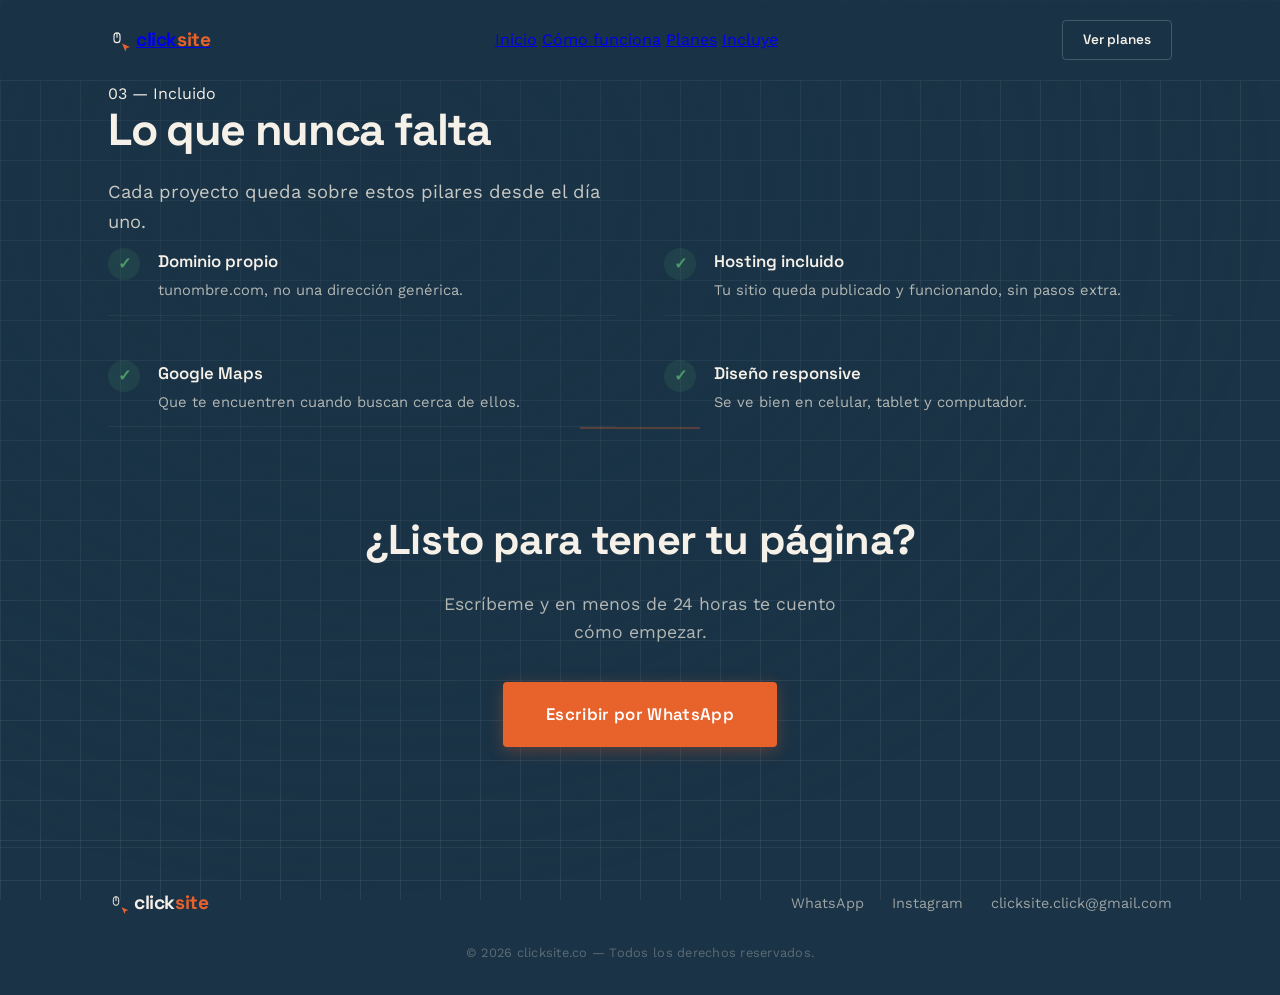
==== incluye.html @ 581533fd "Add files via upload" ====
<!DOCTYPE html>
<html lang="es">
<head>
  <meta charset="UTF-8" />
  <meta name="viewport" content="width=device-width, initial-scale=1.0" />
  <title>Qué incluye — ClickSite</title>
  <link rel="preconnect" href="https://fonts.googleapis.com" />
  <link rel="preconnect" href="https://fonts.gstatic.com" crossorigin />
  <link href="https://fonts.googleapis.com/css2?family=Space+Grotesk:wght@300;400;500;600&family=Work+Sans:wght@300;400;500&family=IBM+Plex+Mono:wght@400;500&display=swap" rel="stylesheet" />
  <link rel="stylesheet" href="style.css" />
</head>
<body>

  <div class="blueprint-bg"></div>

  <header class="site-header">
    <div class="wrap header-inner">
      <a href="index.html" class="brand">
        <span class="brand-mark" aria-hidden="true">
          <svg viewBox="0 0 24 24" width="18" height="18" fill="none" stroke="currentColor" stroke-width="1.5">
            <rect x="8" y="2.5" width="8" height="13" rx="4" />
            <line x1="12" y1="2.5" x2="12" y2="9" />
          </svg>
          <svg class="cursor-icon" viewBox="0 0 24 24" width="12" height="12" fill="currentColor">
            <path d="M4 3l7 16 2.2-6.8L20 10.2z" />
          </svg>
        </span>
        <span class="brand-name">click<span class="brand-dot">site</span></span>
      </a>
      <nav class="main-nav" aria-label="Secciones">
        <a href="index.html">Inicio</a>
        <a href="proceso.html">Cómo funciona</a>
        <a href="planes.html">Planes</a>
        <a href="incluye.html">Incluye</a>
      </nav>
      <a href="planes.html" class="btn btn-ghost">Ver planes</a>
    </div>
  </header>

  <main>

    <div class="page-hero wrap reveal" style="--d:0">
      <p class="eyebrow">03 — Incluido</p>
      <h1 class="hero-title" style="font-size:clamp(2rem,4.4vw,2.8rem)">Lo que nunca falta</h1>
      <p class="hero-sub" style="margin-bottom:0">Cada proyecto queda sobre estos pilares desde el día uno.</p>
    </div>

    <section class="includes wrap" style="border-top:none">
      <div class="includes-grid">
        <div class="include-item reveal-scroll" style="--rd:0s">
          <span class="include-mark">✓</span>
          <div>
            <h4>Dominio propio</h4>
            <p>tunombre.com, no una dirección genérica.</p>
          </div>
        </div>
        <div class="include-item reveal-scroll" style="--rd:0.08s">
          <span class="include-mark">✓</span>
          <div>
            <h4>Hosting incluido</h4>
            <p>Tu sitio queda publicado y funcionando, sin pasos extra.</p>
          </div>
        </div>
        <div class="include-item reveal-scroll" style="--rd:0.16s">
          <span class="include-mark">✓</span>
          <div>
            <h4>Google Maps</h4>
            <p>Que te encuentren cuando buscan cerca de ellos.</p>
          </div>
        </div>
        <div class="include-item reveal-scroll" style="--rd:0.24s">
          <span class="include-mark">✓</span>
          <div>
            <h4>Diseño responsive</h4>
            <p>Se ve bien en celular, tablet y computador.</p>
          </div>
        </div>
      </div>
    </section>

    <section class="final-cta wrap reveal-scroll">
      <span class="final-rule" aria-hidden="true"></span>
      <h2>¿Listo para tener tu página?</h2>
      <p>Escríbeme y en menos de 24 horas te cuento cómo empezar.</p>
      <a href="https://wa.me/3249858782?text=Hola%2C%20buenas%20tardes%2C%20quiero%20crear%20mi%20p%C3%A1gina%20web%2C%20%C2%BFpodr%C3%ADas%20asesorarme%20o%20ayudarme%20a%20crearla%3F" class="btn btn-primary btn-large">Escribir por WhatsApp</a>
    </section>

  </main>

  <footer class="site-footer">
    <div class="wrap footer-inner">
      <span class="brand">
        <span class="brand-mark" aria-hidden="true">
          <svg viewBox="0 0 24 24" width="16" height="16" fill="none" stroke="currentColor" stroke-width="1.5">
            <rect x="8" y="2.5" width="8" height="13" rx="4" />
            <line x1="12" y1="2.5" x2="12" y2="9" />
          </svg>
          <svg class="cursor-icon" viewBox="0 0 24 24" width="10" height="10" fill="currentColor">
            <path d="M4 3l7 16 2.2-6.8L20 10.2z" />
          </svg>
        </span>
        <span class="brand-name">click<span class="brand-dot">site</span></span>
      </span>
      <div class="footer-links">
        <a href="https://wa.me/3249858782?text=Hola%2C%20buenas%20tardes%2C%20quiero%20crear%20mi%20p%C3%A1gina%20web%2C%20%C2%BFpodr%C3%ADas%20asesorarme%20o%20ayudarme%20a%20crearla%3F">WhatsApp</a>
        <a href="https://www.instagram.com/clicksite.click/">Instagram</a>
        <a href="https://mail.google.com/mail/?view=cm&fs=1&to=clicksite.click@gmail.com">clicksite.click@gmail.com</a>
      </div>
    </div>
    <p class="footer-legal">© 2026 clicksite.co — Todos los derechos reservados.</p>
  </footer>

  <script src="script.js"></script>
</body>
</html>
---- style.css ----
/* ============================================
   Tokens (mejorados con más sofisticación)
============================================ */
:root {
  --blue-deep: #0f1f2e;
  --blue-mid: #1a3346;
  --blue-soft: #2a4a62;
  --line-blue: rgba(234, 242, 250, 0.08);
  --paper: #f5f0e8;
  --paper-dim: #e8dfd0;
  --ink: #141824;
  --ink-soft: #4b5468;
  --rust: #e8622c;
  --rust-dark: #c94e1d;
  --rust-glow: rgba(232, 98, 44, 0.25);
  --green: #4c9a6a;
  --green-soft: rgba(76, 154, 106, 0.15);

  --font-display: "Space Grotesk", sans-serif;
  --font-body: "Work Sans", sans-serif;

  --radius: 4px;
  --shadow-card: 0 20px 60px rgba(0, 0, 0, 0.3);
  --shadow-btn: 0 4px 16px rgba(232, 98, 44, 0.3);
  --transition: 0.25s cubic-bezier(0.22, 1, 0.36, 1);
}

* {
  margin: 0;
  padding: 0;
  box-sizing: border-box;
}

html {
  scroll-behavior: smooth;
}

body {
  background: var(--blue-mid);
  color: var(--paper);
  font-family: var(--font-body);
  line-height: 1.6;
  -webkit-font-smoothing: antialiased;
  -moz-osx-font-smoothing: grayscale;
}

.wrap {
  max-width: 1120px;
  margin: 0 auto;
  padding: 0 28px;
  position: relative;
}

/* ============================================
   Blueprint background con más sutileza
============================================ */
.blueprint-bg {
  position: fixed;
  inset: 0;
  z-index: -1;
  background: var(--blue-mid);
  background-image:
    linear-gradient(var(--line-blue) 1px, transparent 1px),
    linear-gradient(90deg, var(--line-blue) 1px, transparent 1px);
  background-size: 40px 40px;
}

.blueprint-bg::after {
  content: '';
  position: fixed;
  inset: 0;
  background: radial-gradient(ellipse at 30% 20%, rgba(26, 51, 70, 0.6), transparent 70%);
  pointer-events: none;
}

/* ============================================
   Botones mejorados
============================================ */
.btn {
  display: inline-flex;
  align-items: center;
  justify-content: center;
  gap: 8px;
  font-family: var(--font-display);
  font-weight: 600;
  font-size: 0.95rem;
  padding: 14px 30px;
  border-radius: var(--radius);
  text-decoration: none;
  border: 1.5px solid transparent;
  transition: var(--transition);
  cursor: pointer;
  position: relative;
  overflow: hidden;
}

.btn:hover {
  transform: translateY(-2px);
}

.btn:active {
  transform: translateY(0);
}

.btn-primary {
  background: var(--rust);
  color: #fff;
  box-shadow: var(--shadow-btn);
}

.btn-primary:hover {
  background: var(--rust-dark);
  box-shadow: 0 6px 24px rgba(232, 98, 44, 0.4);
}

.btn-outline {
  background: transparent;
  color: var(--paper);
  border-color: rgba(244, 239, 227, 0.35);
}

.btn-outline:hover {
  border-color: var(--paper);
  background: rgba(244, 239, 227, 0.06);
}

.btn-ghost {
  background: transparent;
  color: var(--paper);
  padding: 8px 20px;
  border-color: rgba(244, 239, 227, 0.2);
  font-size: 0.85rem;
}

.btn-ghost:hover {
  border-color: rgba(244, 239, 227, 0.5);
}

.btn-large {
  padding: 18px 42px;
  font-size: 1.05rem;
  letter-spacing: 0.02em;
}

/* ============================================
   Header más refinado
============================================ */
.site-header {
  padding: 20px 0;
  border-bottom: 1px solid rgba(244, 239, 227, 0.06);
  backdrop-filter: blur(4px);
  position: sticky;
  top: 0;
  z-index: 100;
  background: rgba(26, 51, 70, 0.7);
}

.header-inner {
  display: flex;
  align-items: center;
  justify-content: space-between;
}

.brand {
  display: flex;
  align-items: center;
  gap: 10px;
  font-family: var(--font-display);
  font-weight: 700;
  font-size: 1.2rem;
  letter-spacing: -0.02em;
}

.brand-mark {
  position: relative;
  display: inline-flex;
  color: var(--paper);
  flex-shrink: 0;
}

.brand-mark .cursor-icon {
  position: absolute;
  right: -6px;
  bottom: -5px;
  color: var(--rust);
}

.brand-dot {
  color: var(--rust);
}

/* ============================================
   Hero mejorado
============================================ */
.hero {
  padding: 80px 28px 100px;
  position: relative;
}

.hero::after {
  content: '';
  position: absolute;
  right: -10%;
  top: 20%;
  width: 400px;
  height: 400px;
  background: radial-gradient(circle, rgba(232, 98, 44, 0.06), transparent 70%);
  pointer-events: none;
  border-radius: 50%;
}

.hero-tag {
  display: inline-block;
  font-family: var(--font-display);
  font-size: 0.8rem;
  font-weight: 600;
  color: var(--rust);
  letter-spacing: 0.06em;
  text-transform: uppercase;
  margin-bottom: 20px;
  padding: 6px 16px;
  border: 1px solid rgba(232, 98, 44, 0.25);
  border-radius: 100px;
  background: rgba(232, 98, 44, 0.06);
}

.hero-title {
  font-family: var(--font-display);
  font-weight: 700;
  font-size: clamp(2.4rem, 6vw, 4rem);
  line-height: 1.05;
  margin: 0 0 24px;
  max-width: 14ch;
  letter-spacing: -0.03em;
}

.hero-title .highlight {
  background: linear-gradient(135deg, var(--rust), #f09a6e);
  -webkit-background-clip: text;
  -webkit-text-fill-color: transparent;
  background-clip: text;
}

.hero-sub {
  font-size: 1.15rem;
  color: rgba(244, 239, 227, 0.8);
  max-width: 48ch;
  margin: 0 0 40px;
  font-weight: 400;
}

.hero-actions {
  display: flex;
  gap: 16px;
  flex-wrap: wrap;
  margin-bottom: 64px;
}

/* Línea de entrega más elegante */
.dimension-line {
  display: flex;
  align-items: center;
  gap: 14px;
  max-width: 400px;
  padding-top: 12px;
  border-top: 1px solid rgba(244, 239, 227, 0.08);
}

.dim-start,
.dim-end {
  width: 2px;
  height: 18px;
  background: rgba(244, 239, 227, 0.3);
  flex-shrink: 0;
}

.dim-track {
  flex: 1;
  height: 2px;
  background: rgba(244, 239, 227, 0.15);
  position: relative;
  border-radius: 2px;
}

.dim-fill {
  position: absolute;
  left: 0;
  top: -3px;
  width: 100%;
  height: 8px;
  background-image: repeating-linear-gradient(90deg,
      rgba(232, 98, 44, 0.4),
      rgba(232, 98, 44, 0.4) 4px,
      transparent 4px,
      transparent 10px);
  border-radius: 2px;
}

.dim-label {
  font-family: var(--font-display);
  font-size: 0.8rem;
  font-weight: 500;
  color: rgba(244, 239, 227, 0.7);
  white-space: nowrap;
  letter-spacing: 0.02em;
}

/* ============================================
   Secciones mejoradas
============================================ */
section {
  padding: 64px 0;
}

.section-header {
  margin-bottom: 48px;
}

.section-title {
  font-family: var(--font-display);
  font-weight: 700;
  font-size: clamp(1.8rem, 3.5vw, 2.5rem);
  letter-spacing: -0.02em;
  margin: 0 0 8px;
}

.section-sub {
  color: rgba(244, 239, 227, 0.7);
  font-size: 1.05rem;
  max-width: 52ch;
  margin: 0;
}

.section-sub strong {
  color: var(--paper);
  font-weight: 500;
}

/* ============================================
   Proceso mejorado
============================================ */
.process-grid {
  display: grid;
  grid-template-columns: repeat(3, 1fr);
  gap: 32px;
}

.process-step {
  border-top: 2px solid rgba(232, 98, 44, 0.25);
  padding-top: 24px;
  transition: var(--transition);
}

.process-step:hover {
  border-top-color: var(--rust);
}

.step-num {
  font-family: var(--font-display);
  font-weight: 700;
  font-size: 1.4rem;
  color: var(--rust);
  display: block;
  margin-bottom: 12px;
}

.process-step h3 {
  font-family: var(--font-display);
  font-size: 1.2rem;
  font-weight: 600;
  margin: 0 0 8px;
}

.process-step p {
  color: rgba(244, 239, 227, 0.7);
  font-size: 0.95rem;
  margin: 0;
}

/* ============================================
   Planes mejorados — más premium
============================================ */
.plans-grid {
  display: grid;
  grid-template-columns: repeat(3, 1fr);
  gap: 28px;
  align-items: start;
}

.plan-card {
  position: relative;
  background: var(--paper);
  color: var(--ink);
  border-radius: var(--radius);
  padding: 36px 30px 30px;
  display: flex;
  flex-direction: column;
  transition: var(--transition);
  box-shadow: 0 4px 20px rgba(0, 0, 0, 0.1);
}

.plan-card:hover {
  transform: translateY(-6px);
  box-shadow: 0 24px 60px rgba(0, 0, 0, 0.2);
}

.plan-featured {
  background: var(--paper);
  transform: translateY(-8px);
  box-shadow: var(--shadow-card);
  border: 1px solid rgba(232, 98, 44, 0.15);
}

.plan-featured:hover {
  transform: translateY(-14px);
}

.plan-flag {
  position: absolute;
  top: -12px;
  left: 28px;
  background: var(--rust);
  color: #fff;
  font-family: var(--font-display);
  font-size: 0.7rem;
  font-weight: 700;
  padding: 5px 16px;
  border-radius: 100px;
  letter-spacing: 0.04em;
  text-transform: uppercase;
}

.plan-head h3 {
  font-family: var(--font-display);
  font-size: 1.35rem;
  font-weight: 700;
  margin: 0 0 4px;
}

.plan-for {
  font-size: 0.9rem;
  color: var(--ink-soft);
  margin: 0 0 20px;
  font-weight: 400;
}

.plan-price {
  font-family: var(--font-display);
  font-weight: 700;
  font-size: 2.2rem;
  margin-bottom: 24px;
  border-top: 1.5px solid rgba(20, 33, 61, 0.1);
  border-bottom: 1.5px solid rgba(20, 33, 61, 0.1);
  padding: 16px 0;
}

.plan-price .cur {
  font-size: 1.2rem;
  vertical-align: super;
  color: var(--ink-soft);
  font-weight: 500;
}

.plan-price .dash {
  font-size: 1.4rem;
  margin: 0 4px;
  color: var(--ink-soft);
}

.plan-list {
  list-style: none;
  margin: 0 0 32px;
  padding: 0;
  flex-grow: 1;
}

.plan-list li {
  font-size: 0.92rem;
  padding: 10px 0;
  border-bottom: 1px solid rgba(20, 33, 61, 0.06);
  color: var(--ink);
  display: flex;
  align-items: center;
  gap: 10px;
}

.plan-list li::before {
  content: '✓';
  color: var(--green);
  font-weight: 700;
  font-size: 0.85rem;
}

.plan-list li:first-child {
  padding-top: 0;
}

.plan-list li:last-child {
  border-bottom: none;
}

.plan-cta {
  width: 100%;
  justify-content: center;
}

.plan-card .btn-outline {
  color: var(--ink);
  border-color: rgba(20, 33, 61, 0.2);
}

.plan-card .btn-outline:hover {
  border-color: var(--ink);
  background: rgba(20, 33, 61, 0.04);
}

.plan-card .btn-primary {
  background: var(--rust);
  color: #fff;
}

.plan-card .btn-primary:hover {
  background: var(--rust-dark);
}

/* ============================================
   Incluye — con iconos más refinados
============================================ */
.includes-grid {
  display: grid;
  grid-template-columns: repeat(2, 1fr);
  gap: 32px 48px;
}

.include-item {
  display: flex;
  gap: 18px;
  align-items: flex-start;
  padding: 12px 0;
  border-bottom: 1px solid rgba(244, 239, 227, 0.06);
}

.include-item:last-child {
  border-bottom: none;
}

.include-mark {
  display: flex;
  align-items: center;
  justify-content: center;
  width: 32px;
  height: 32px;
  background: var(--green-soft);
  border-radius: 50%;
  flex-shrink: 0;
  font-family: var(--font-display);
  color: var(--green);
  font-size: 1rem;
  font-weight: 700;
}

.include-item h4 {
  font-family: var(--font-display);
  font-size: 1.05rem;
  font-weight: 600;
  margin: 0 0 4px;
}

.include-item p {
  color: rgba(244, 239, 227, 0.7);
  font-size: 0.92rem;
  margin: 0;
}

/* ============================================
   Final CTA mejorado
============================================ */
.final-cta {
  padding: 80px 28px 100px;
  text-align: center;
  position: relative;
}

.final-cta::before {
  content: '';
  position: absolute;
  left: 50%;
  top: 0;
  transform: translateX(-50%);
  width: 120px;
  height: 2px;
  background: var(--rust);
  opacity: 0.3;
}

.final-cta h2 {
  font-family: var(--font-display);
  font-weight: 700;
  font-size: clamp(1.8rem, 4vw, 2.6rem);
  margin: 0 0 16px;
  letter-spacing: -0.02em;
}

.final-cta p {
  color: rgba(244, 239, 227, 0.7);
  font-size: 1.1rem;
  margin: 0 0 36px;
  max-width: 40ch;
  margin-left: auto;
  margin-right: auto;
}

/* ============================================
   Footer refinado
============================================ */
.site-footer {
  padding: 40px 28px 32px;
  border-top: 1px solid rgba(244, 239, 227, 0.06);
}

.footer-inner {
  display: flex;
  align-items: center;
  justify-content: space-between;
  flex-wrap: wrap;
  gap: 20px;
}

.footer-links {
  display: flex;
  gap: 28px;
}

.footer-links a {
  color: rgba(244, 239, 227, 0.6);
  text-decoration: none;
  font-size: 0.9rem;
  transition: var(--transition);
}

.footer-links a:hover {
  color: var(--paper);
}

.footer-legal {
  margin: 24px 0 0;
  font-size: 0.8rem;
  color: rgba(244, 239, 227, 0.3);
  text-align: center;
  letter-spacing: 0.02em;
}

/* ============================================
   Responsive
============================================ */
@media (max-width: 900px) {
  .process-grid,
  .plans-grid {
    grid-template-columns: 1fr 1fr;
  }

  .plan-featured {
    transform: none;
  }

  .plan-featured:hover {
    transform: translateY(-6px);
  }
}

@media (max-width: 680px) {
  .process-grid,
  .plans-grid,
  .includes-grid {
    grid-template-columns: 1fr;
  }

  .hero {
    padding: 48px 20px 64px;
  }

  .hero-actions {
    flex-direction: column;
    align-items: stretch;
  }

  .hero-actions .btn {
    justify-content: center;
  }

  .footer-inner {
    flex-direction: column;
    align-items: flex-start;
  }

  .footer-links {
    flex-wrap: wrap;
    gap: 16px;
  }

  .brand {
    font-size: 1rem;
  }

  .plan-card {
    padding: 28px 20px 24px;
  }

  .dimension-line {
    max-width: 100%;
  }
}

@media (prefers-reduced-motion: reduce) {
  * {
    transition: none !important;
    scroll-behavior: auto !important;
  }
}
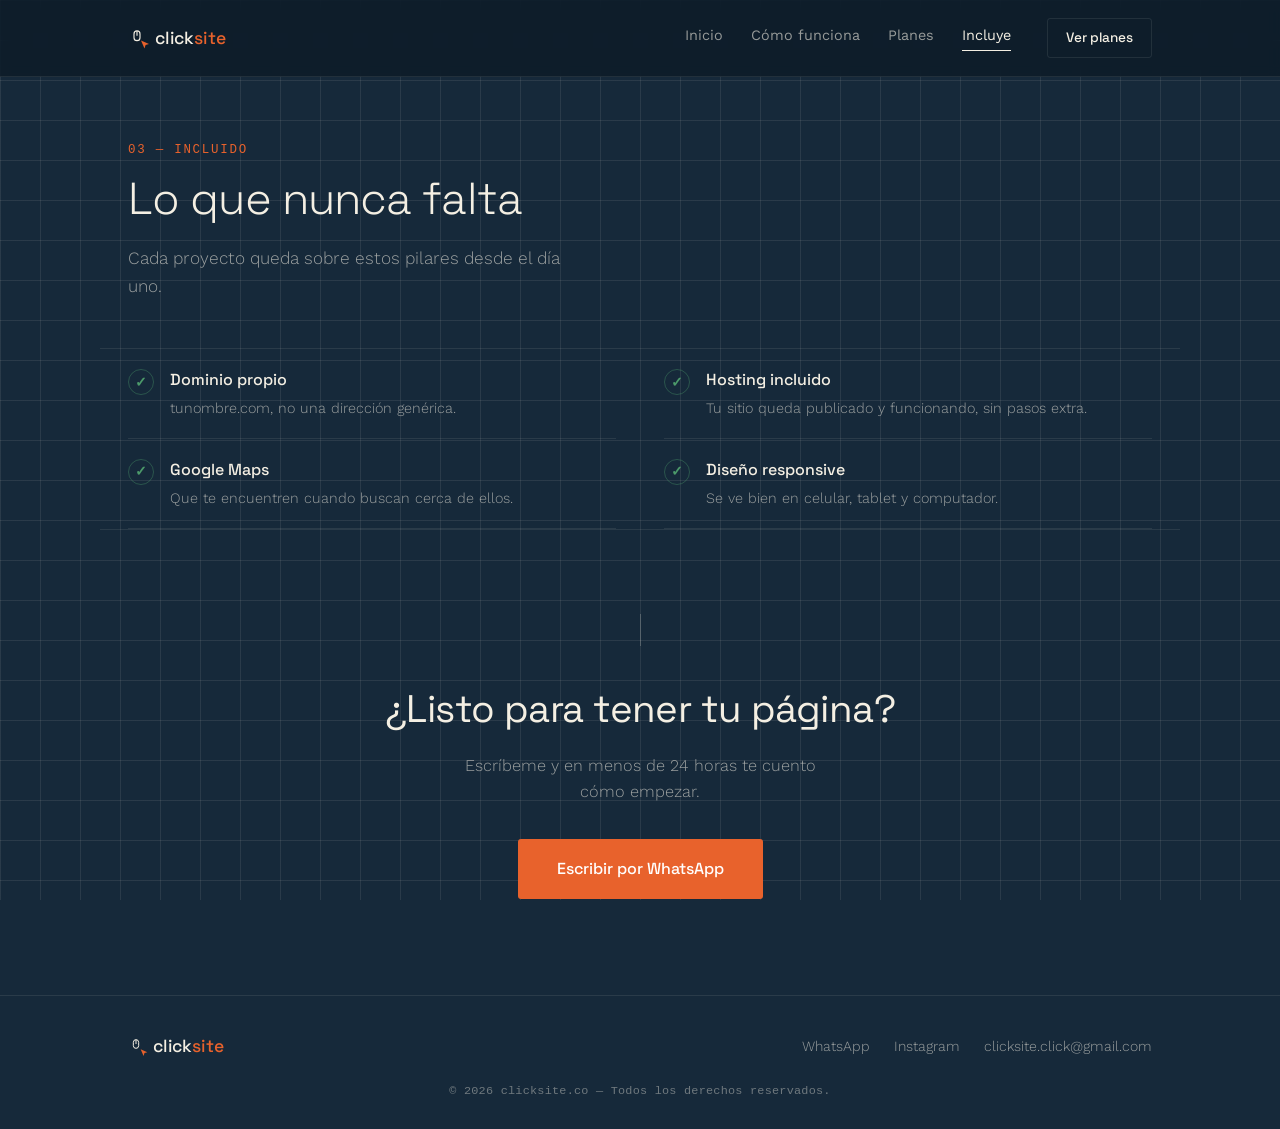
==== commit 2d178438: "Add favicon and apple touch icon links Added favicon and apple touch icon links to the header." ====
--- a/incluye.html
+++ b/incluye.html
@@ -7,6 +7,9 @@
   <link rel="preconnect" href="https://fonts.googleapis.com" />
   <link rel="preconnect" href="https://fonts.gstatic.com" crossorigin />
   <link href="https://fonts.googleapis.com/css2?family=Space+Grotesk:wght@300;400;500;600&family=Work+Sans:wght@300;400;500&family=IBM+Plex+Mono:wght@400;500&display=swap" rel="stylesheet" />
+  <link rel="icon" type="image/svg+xml" href="favicon.svg" />
+  <link rel="icon" type="image/x-icon" href="favicon.ico" />
+  <link rel="apple-touch-icon" href="apple-touch-icon.png" />
   <link rel="stylesheet" href="style.css" />
 </head>
 <body>
@@ -112,4 +115,4 @@
 
   <script src="script.js"></script>
 </body>
-</html>+</html>
--- a/style.css
+++ b/style.css
@@ -1,28 +1,26 @@
 /* ============================================
-   Tokens (mejorados con más sofisticación)
+   Tokens
 ============================================ */
 :root {
-  --blue-deep: #0f1f2e;
-  --blue-mid: #1a3346;
-  --blue-soft: #2a4a62;
-  --line-blue: rgba(234, 242, 250, 0.08);
-  --paper: #f5f0e8;
-  --paper-dim: #e8dfd0;
+  --blue-deep: #0d1b28;
+  --blue-mid: #16293a;
+  --line: rgba(244, 239, 227, 0.09);
+  --line-strong: rgba(244, 239, 227, 0.22);
+  --paper: #f4efe3;
   --ink: #141824;
-  --ink-soft: #4b5468;
+  --ink-soft: #55607a;
   --rust: #e8622c;
-  --rust-dark: #c94e1d;
-  --rust-glow: rgba(232, 98, 44, 0.25);
+  --mute: rgba(244, 239, 227, 0.6);
+  --mute-soft: rgba(244, 239, 227, 0.4);
   --green: #4c9a6a;
-  --green-soft: rgba(76, 154, 106, 0.15);
 
   --font-display: "Space Grotesk", sans-serif;
   --font-body: "Work Sans", sans-serif;
-
-  --radius: 4px;
-  --shadow-card: 0 20px 60px rgba(0, 0, 0, 0.3);
-  --shadow-btn: 0 4px 16px rgba(232, 98, 44, 0.3);
-  --transition: 0.25s cubic-bezier(0.22, 1, 0.36, 1);
+  --font-mono: "IBM Plex Mono", monospace;
+
+  --radius: 3px;
+  --transition: 0.2s ease;
+  --transition-slow: 0.6s cubic-bezier(0.22, 1, 0.36, 1);
 }
 
 * {
@@ -39,20 +37,35 @@
   background: var(--blue-mid);
   color: var(--paper);
   font-family: var(--font-body);
+  font-weight: 300;
   line-height: 1.6;
   -webkit-font-smoothing: antialiased;
   -moz-osx-font-smoothing: grayscale;
+  opacity: 0;
+}
+
+/* Transición de entrada de página */
+body.page-ready {
+  animation: page-in 0.5s ease forwards;
+}
+
+@keyframes page-in {
+  from { opacity: 0; }
+  to { opacity: 1; }
 }
 
 .wrap {
-  max-width: 1120px;
+  max-width: 1080px;
   margin: 0 auto;
   padding: 0 28px;
-  position: relative;
-}
-
-/* ============================================
-   Blueprint background con más sutileza
+}
+
+a {
+  color: inherit;
+}
+
+/* ============================================
+   Blueprint background
 ============================================ */
 .blueprint-bg {
   position: fixed;
@@ -60,115 +73,154 @@
   z-index: -1;
   background: var(--blue-mid);
   background-image:
-    linear-gradient(var(--line-blue) 1px, transparent 1px),
-    linear-gradient(90deg, var(--line-blue) 1px, transparent 1px);
+    linear-gradient(var(--line) 1px, transparent 1px),
+    linear-gradient(90deg, var(--line) 1px, transparent 1px);
   background-size: 40px 40px;
 }
 
-.blueprint-bg::after {
-  content: '';
-  position: fixed;
-  inset: 0;
-  background: radial-gradient(ellipse at 30% 20%, rgba(26, 51, 70, 0.6), transparent 70%);
-  pointer-events: none;
-}
-
-/* ============================================
-   Botones mejorados
+/* ============================================
+   Eyebrow / mono labels
+============================================ */
+.eyebrow {
+  font-family: var(--font-mono);
+  font-size: 0.78rem;
+  font-weight: 400;
+  letter-spacing: 0.14em;
+  text-transform: uppercase;
+  color: var(--rust);
+  margin-bottom: 14px;
+}
+
+/* ============================================
+   Reveal on scroll — animación corporativa principal
+============================================ */
+.reveal-scroll {
+  opacity: 0;
+  transform: translateY(22px);
+  transition: opacity 0.7s cubic-bezier(0.22, 1, 0.36, 1),
+              transform 0.7s cubic-bezier(0.22, 1, 0.36, 1);
+  transition-delay: var(--rd, 0s);
+}
+
+.reveal-scroll.is-visible {
+  opacity: 1;
+  transform: translateY(0);
+}
+
+/* Reveal inmediato del hero (sin esperar scroll) */
+.reveal {
+  opacity: 0;
+  transform: translateY(14px);
+  animation: reveal-in 0.7s cubic-bezier(0.22, 1, 0.36, 1) forwards;
+  animation-delay: calc(var(--d) * 0.1s);
+}
+
+@keyframes reveal-in {
+  to { opacity: 1; transform: translateY(0); }
+}
+
+/* ============================================
+   Botones — con barrido de luz al hover
 ============================================ */
 .btn {
+  position: relative;
   display: inline-flex;
   align-items: center;
   justify-content: center;
   gap: 8px;
   font-family: var(--font-display);
-  font-weight: 600;
-  font-size: 0.95rem;
-  padding: 14px 30px;
+  font-weight: 500;
+  font-size: 0.94rem;
+  padding: 13px 28px;
   border-radius: var(--radius);
   text-decoration: none;
-  border: 1.5px solid transparent;
+  border: 1px solid transparent;
   transition: var(--transition);
   cursor: pointer;
-  position: relative;
   overflow: hidden;
 }
 
-.btn:hover {
-  transform: translateY(-2px);
-}
-
-.btn:active {
-  transform: translateY(0);
+.btn::before {
+  content: '';
+  position: absolute;
+  top: 0;
+  left: -60%;
+  width: 40%;
+  height: 100%;
+  background: linear-gradient(120deg, transparent, rgba(255, 255, 255, 0.25), transparent);
+  transform: skewX(-20deg);
+  transition: left 0.55s ease;
+}
+
+.btn:hover::before {
+  left: 130%;
 }
 
 .btn-primary {
   background: var(--rust);
   color: #fff;
-  box-shadow: var(--shadow-btn);
 }
 
 .btn-primary:hover {
-  background: var(--rust-dark);
-  box-shadow: 0 6px 24px rgba(232, 98, 44, 0.4);
+  background: #d1551f;
 }
 
 .btn-outline {
   background: transparent;
   color: var(--paper);
-  border-color: rgba(244, 239, 227, 0.35);
+  border-color: var(--line-strong);
 }
 
 .btn-outline:hover {
   border-color: var(--paper);
-  background: rgba(244, 239, 227, 0.06);
 }
 
 .btn-ghost {
   background: transparent;
   color: var(--paper);
-  padding: 8px 20px;
-  border-color: rgba(244, 239, 227, 0.2);
+  padding: 8px 18px;
+  border: 1px solid var(--line);
   font-size: 0.85rem;
 }
 
 .btn-ghost:hover {
-  border-color: rgba(244, 239, 227, 0.5);
+  border-color: var(--line-strong);
 }
 
 .btn-large {
-  padding: 18px 42px;
-  font-size: 1.05rem;
-  letter-spacing: 0.02em;
-}
-
-/* ============================================
-   Header más refinado
+  padding: 16px 38px;
+  font-size: 1rem;
+}
+
+/* ============================================
+   Header
 ============================================ */
 .site-header {
-  padding: 20px 0;
-  border-bottom: 1px solid rgba(244, 239, 227, 0.06);
-  backdrop-filter: blur(4px);
+  padding: 18px 0;
+  border-bottom: 1px solid var(--line);
   position: sticky;
   top: 0;
   z-index: 100;
-  background: rgba(26, 51, 70, 0.7);
+  background: rgba(13, 27, 40, 0.82);
+  backdrop-filter: blur(6px);
 }
 
 .header-inner {
   display: flex;
   align-items: center;
   justify-content: space-between;
+  gap: 24px;
 }
 
 .brand {
   display: flex;
   align-items: center;
-  gap: 10px;
+  gap: 9px;
   font-family: var(--font-display);
-  font-weight: 700;
-  font-size: 1.2rem;
-  letter-spacing: -0.02em;
+  font-weight: 500;
+  font-size: 1.1rem;
+  letter-spacing: -0.01em;
+  text-decoration: none;
 }
 
 .brand-mark {
@@ -176,12 +228,17 @@
   display: inline-flex;
   color: var(--paper);
   flex-shrink: 0;
+  transition: transform 0.4s cubic-bezier(0.22, 1, 0.36, 1);
+}
+
+.brand:hover .brand-mark {
+  transform: rotate(-8deg);
 }
 
 .brand-mark .cursor-icon {
   position: absolute;
-  right: -6px;
-  bottom: -5px;
+  right: -5px;
+  bottom: -4px;
   color: var(--rust);
 }
 
@@ -189,97 +246,109 @@
   color: var(--rust);
 }
 
-/* ============================================
-   Hero mejorado
-============================================ */
-.hero {
-  padding: 80px 28px 100px;
+.main-nav {
+  display: flex;
+  gap: 28px;
+  margin-left: auto;
+  margin-right: 12px;
+}
+
+.main-nav a {
   position: relative;
-}
-
-.hero::after {
+  font-size: 0.9rem;
+  font-weight: 400;
+  color: var(--mute);
+  text-decoration: none;
+  transition: var(--transition);
+  padding-bottom: 4px;
+}
+
+.main-nav a::after {
   content: '';
   position: absolute;
-  right: -10%;
-  top: 20%;
-  width: 400px;
-  height: 400px;
-  background: radial-gradient(circle, rgba(232, 98, 44, 0.06), transparent 70%);
-  pointer-events: none;
-  border-radius: 50%;
-}
-
-.hero-tag {
-  display: inline-block;
-  font-family: var(--font-display);
-  font-size: 0.8rem;
-  font-weight: 600;
-  color: var(--rust);
-  letter-spacing: 0.06em;
-  text-transform: uppercase;
-  margin-bottom: 20px;
-  padding: 6px 16px;
-  border: 1px solid rgba(232, 98, 44, 0.25);
-  border-radius: 100px;
-  background: rgba(232, 98, 44, 0.06);
+  left: 0;
+  bottom: 0;
+  width: 100%;
+  height: 1px;
+  background: var(--rust);
+  transform: scaleX(0);
+  transform-origin: left;
+  transition: transform 0.3s cubic-bezier(0.22, 1, 0.36, 1);
+}
+
+.main-nav a:hover {
+  color: var(--paper);
+}
+
+.main-nav a:hover::after {
+  transform: scaleX(1);
+}
+
+.main-nav a.is-active {
+  color: var(--paper);
+}
+
+.main-nav a.is-active::after {
+  transform: scaleX(1);
+  background: var(--paper);
+}
+
+/* ============================================
+   Hero
+============================================ */
+.hero {
+  padding: 96px 28px 72px;
 }
 
 .hero-title {
   font-family: var(--font-display);
-  font-weight: 700;
-  font-size: clamp(2.4rem, 6vw, 4rem);
-  line-height: 1.05;
-  margin: 0 0 24px;
-  max-width: 14ch;
-  letter-spacing: -0.03em;
-}
-
-.hero-title .highlight {
-  background: linear-gradient(135deg, var(--rust), #f09a6e);
-  -webkit-background-clip: text;
-  -webkit-text-fill-color: transparent;
-  background-clip: text;
+  font-weight: 300;
+  font-size: clamp(2.3rem, 5.6vw, 3.7rem);
+  line-height: 1.08;
+  margin: 0 0 22px;
+  letter-spacing: -0.02em;
+  color: var(--paper);
 }
 
 .hero-sub {
-  font-size: 1.15rem;
-  color: rgba(244, 239, 227, 0.8);
-  max-width: 48ch;
-  margin: 0 0 40px;
-  font-weight: 400;
+  font-size: 1.08rem;
+  font-weight: 300;
+  color: var(--mute);
+  max-width: 46ch;
+  margin: 0 0 36px;
 }
 
 .hero-actions {
   display: flex;
   gap: 16px;
   flex-wrap: wrap;
-  margin-bottom: 64px;
-}
-
-/* Línea de entrega más elegante */
+  margin-bottom: 56px;
+}
+
+/* Línea de dimensión — se dibuja al entrar en pantalla */
 .dimension-line {
   display: flex;
   align-items: center;
   gap: 14px;
-  max-width: 400px;
-  padding-top: 12px;
-  border-top: 1px solid rgba(244, 239, 227, 0.08);
+  max-width: 380px;
+  padding-top: 20px;
+  border-top: 1px solid var(--line);
 }
 
 .dim-start,
 .dim-end {
-  width: 2px;
-  height: 18px;
-  background: rgba(244, 239, 227, 0.3);
+  width: 1px;
+  height: 16px;
+  background: var(--line-strong);
   flex-shrink: 0;
 }
 
 .dim-track {
   flex: 1;
-  height: 2px;
-  background: rgba(244, 239, 227, 0.15);
+  height: 1px;
+  background: var(--line);
   position: relative;
-  border-radius: 2px;
+  overflow: hidden;
 }
 
 .dim-fill {
@@ -287,197 +356,281 @@
   left: 0;
   top: -3px;
   width: 100%;
-  height: 8px;
+  height: 7px;
   background-image: repeating-linear-gradient(90deg,
-      rgba(232, 98, 44, 0.4),
-      rgba(232, 98, 44, 0.4) 4px,
-      transparent 4px,
-      transparent 10px);
-  border-radius: 2px;
+      rgba(232, 98, 44, 0.45),
+      rgba(232, 98, 44, 0.45) 3px,
+      transparent 3px,
+      transparent 9px);
+  transform: scaleX(0);
+  transform-origin: left;
+  transition: transform 0.9s cubic-bezier(0.22, 1, 0.36, 1);
+}
+
+.dim-track.dim-fill-visible .dim-fill {
+  transform: scaleX(1);
 }
 
 .dim-label {
-  font-family: var(--font-display);
-  font-size: 0.8rem;
-  font-weight: 500;
-  color: rgba(244, 239, 227, 0.7);
+  font-family: var(--font-mono);
+  font-size: 0.76rem;
+  font-weight: 400;
+  color: var(--mute);
   white-space: nowrap;
-  letter-spacing: 0.02em;
-}
-
-/* ============================================
-   Secciones mejoradas
+  letter-spacing: 0.03em;
+}
+
+/* ============================================
+   Ficha técnica
+============================================ */
+.specsheet {
+  border-top: 1px solid var(--line);
+  border-bottom: 1px solid var(--line);
+}
+
+.specsheet-grid {
+  display: grid;
+  grid-template-columns: repeat(4, 1fr);
+}
+
+.spec-item {
+  display: flex;
+  flex-direction: column;
+  gap: 6px;
+  padding: 20px 24px;
+  border-left: 1px solid var(--line);
+  transition: background var(--transition);
+}
+
+.spec-item:hover {
+  background: rgba(244, 239, 227, 0.03);
+}
+
+.spec-item:first-child {
+  border-left: none;
+  padding-left: 0;
+}
+
+.spec-label {
+  font-family: var(--font-mono);
+  font-size: 0.7rem;
+  letter-spacing: 0.1em;
+  text-transform: uppercase;
+  color: var(--mute-soft);
+}
+
+.spec-value {
+  font-size: 0.95rem;
+  font-weight: 400;
+  color: var(--paper);
+}
+
+/* ============================================
+   Secciones
 ============================================ */
 section {
-  padding: 64px 0;
+  padding: 72px 0;
+}
+
+.page-hero {
+  padding: 64px 28px 48px;
+  border-bottom: 1px solid var(--line);
 }
 
 .section-header {
-  margin-bottom: 48px;
+  margin-bottom: 44px;
+  max-width: 52ch;
 }
 
 .section-title {
   font-family: var(--font-display);
-  font-weight: 700;
-  font-size: clamp(1.8rem, 3.5vw, 2.5rem);
-  letter-spacing: -0.02em;
-  margin: 0 0 8px;
+  font-weight: 400;
+  font-size: clamp(1.7rem, 3.2vw, 2.3rem);
+  letter-spacing: -0.015em;
+  margin: 0 0 10px;
 }
 
 .section-sub {
-  color: rgba(244, 239, 227, 0.7);
-  font-size: 1.05rem;
-  max-width: 52ch;
+  color: var(--mute);
+  font-size: 1rem;
+  font-weight: 300;
   margin: 0;
 }
 
-.section-sub strong {
-  color: var(--paper);
-  font-weight: 500;
-}
-
-/* ============================================
-   Proceso mejorado
-============================================ */
+/* ============================================
+   Proceso
+============================================ */
+.process {
+  border-top: 1px solid var(--line);
+}
+
 .process-grid {
   display: grid;
   grid-template-columns: repeat(3, 1fr);
-  gap: 32px;
 }
 
 .process-step {
-  border-top: 2px solid rgba(232, 98, 44, 0.25);
-  padding-top: 24px;
-  transition: var(--transition);
+  padding-left: 28px;
+  border-left: 1px solid var(--line);
+  transition: border-color var(--transition);
 }
 
 .process-step:hover {
-  border-top-color: var(--rust);
+  border-left-color: var(--rust);
+}
+
+.process-step:first-child {
+  border-left: none;
+  padding-left: 0;
+}
+
+.process-step:first-child:hover {
+  border-left: none;
 }
 
 .step-num {
-  font-family: var(--font-display);
-  font-weight: 700;
-  font-size: 1.4rem;
+  font-family: var(--font-mono);
+  font-weight: 400;
+  font-size: 0.85rem;
   color: var(--rust);
   display: block;
-  margin-bottom: 12px;
+  margin-bottom: 16px;
 }
 
 .process-step h3 {
   font-family: var(--font-display);
-  font-size: 1.2rem;
-  font-weight: 600;
-  margin: 0 0 8px;
+  font-size: 1.1rem;
+  font-weight: 500;
+  margin: 0 0 10px;
 }
 
 .process-step p {
-  color: rgba(244, 239, 227, 0.7);
-  font-size: 0.95rem;
+  color: var(--mute);
+  font-size: 0.92rem;
+  font-weight: 300;
   margin: 0;
-}
-
-/* ============================================
-   Planes mejorados — más premium
-============================================ */
+  max-width: 32ch;
+}
+
+/* ============================================
+   Planes
+============================================ */
+.plans {
+  border-top: 1px solid var(--line);
+}
+
 .plans-grid {
   display: grid;
   grid-template-columns: repeat(3, 1fr);
-  gap: 28px;
-  align-items: start;
+  gap: 1px;
+  background: var(--line);
+  border: 1px solid var(--line);
 }
 
 .plan-card {
   position: relative;
   background: var(--paper);
   color: var(--ink);
-  border-radius: var(--radius);
-  padding: 36px 30px 30px;
+  padding: 32px 28px 28px;
   display: flex;
   flex-direction: column;
-  transition: var(--transition);
-  box-shadow: 0 4px 20px rgba(0, 0, 0, 0.1);
+  transition: var(--transition-slow);
 }
 
 .plan-card:hover {
-  transform: translateY(-6px);
-  box-shadow: 0 24px 60px rgba(0, 0, 0, 0.2);
-}
-
-.plan-featured {
-  background: var(--paper);
-  transform: translateY(-8px);
-  box-shadow: var(--shadow-card);
-  border: 1px solid rgba(232, 98, 44, 0.15);
-}
-
-.plan-featured:hover {
-  transform: translateY(-14px);
+  transform: translateY(-4px);
+  box-shadow: 0 18px 40px rgba(0, 0, 0, 0.22);
+  z-index: 2;
 }
 
 .plan-flag {
   position: absolute;
-  top: -12px;
-  left: 28px;
-  background: var(--rust);
-  color: #fff;
-  font-family: var(--font-display);
-  font-size: 0.7rem;
-  font-weight: 700;
-  padding: 5px 16px;
-  border-radius: 100px;
-  letter-spacing: 0.04em;
+  top: 16px;
+  right: 20px;
+  font-family: var(--font-mono);
+  font-size: 0.68rem;
+  font-weight: 500;
+  color: var(--rust);
+  letter-spacing: 0.08em;
   text-transform: uppercase;
+}
+
+.plan-head {
+  display: flex;
+  align-items: baseline;
+  gap: 14px;
+  margin-bottom: 4px;
+}
+
+.plan-index {
+  font-family: var(--font-mono);
+  font-size: 0.9rem;
+  color: var(--ink-soft);
+  border: 1px solid rgba(20, 24, 36, 0.18);
+  width: 26px;
+  height: 26px;
+  display: inline-flex;
+  align-items: center;
+  justify-content: center;
+  flex-shrink: 0;
+  border-radius: 50%;
+  transition: var(--transition);
+}
+
+.plan-card:hover .plan-index {
+  border-color: var(--rust);
+  color: var(--rust);
 }
 
 .plan-head h3 {
   font-family: var(--font-display);
-  font-size: 1.35rem;
-  font-weight: 700;
-  margin: 0 0 4px;
+  font-size: 1.25rem;
+  font-weight: 500;
+  margin: 0 0 3px;
 }
 
 .plan-for {
-  font-size: 0.9rem;
+  font-size: 0.86rem;
   color: var(--ink-soft);
-  margin: 0 0 20px;
+  margin: 0;
   font-weight: 400;
 }
 
 .plan-price {
   font-family: var(--font-display);
-  font-weight: 700;
-  font-size: 2.2rem;
-  margin-bottom: 24px;
-  border-top: 1.5px solid rgba(20, 33, 61, 0.1);
-  border-bottom: 1.5px solid rgba(20, 33, 61, 0.1);
+  font-weight: 400;
+  font-size: 2rem;
+  margin: 20px 0 22px;
   padding: 16px 0;
+  border-top: 1px solid rgba(20, 24, 36, 0.12);
+  border-bottom: 1px solid rgba(20, 24, 36, 0.12);
 }
 
 .plan-price .cur {
-  font-size: 1.2rem;
+  font-size: 1.1rem;
   vertical-align: super;
   color: var(--ink-soft);
-  font-weight: 500;
+  font-weight: 400;
 }
 
 .plan-price .dash {
-  font-size: 1.4rem;
+  font-size: 1.3rem;
   margin: 0 4px;
   color: var(--ink-soft);
 }
 
 .plan-list {
   list-style: none;
-  margin: 0 0 32px;
+  margin: 0 0 28px;
   padding: 0;
   flex-grow: 1;
 }
 
 .plan-list li {
-  font-size: 0.92rem;
-  padding: 10px 0;
-  border-bottom: 1px solid rgba(20, 33, 61, 0.06);
+  font-size: 0.9rem;
+  font-weight: 400;
+  padding: 9px 0;
+  border-bottom: 1px solid rgba(20, 24, 36, 0.07);
   color: var(--ink);
   display: flex;
   align-items: center;
@@ -487,8 +640,8 @@
 .plan-list li::before {
   content: '✓';
   color: var(--green);
-  font-weight: 700;
-  font-size: 0.85rem;
+  font-weight: 600;
+  font-size: 0.82rem;
 }
 
 .plan-list li:first-child {
@@ -506,116 +659,177 @@
 
 .plan-card .btn-outline {
   color: var(--ink);
-  border-color: rgba(20, 33, 61, 0.2);
+  border-color: rgba(20, 24, 36, 0.2);
 }
 
 .plan-card .btn-outline:hover {
   border-color: var(--ink);
-  background: rgba(20, 33, 61, 0.04);
-}
-
-.plan-card .btn-primary {
-  background: var(--rust);
-  color: #fff;
-}
-
-.plan-card .btn-primary:hover {
-  background: var(--rust-dark);
-}
-
-/* ============================================
-   Incluye — con iconos más refinados
-============================================ */
+}
+
+/* ============================================
+   Incluye
+============================================ */
+.includes {
+  border-top: 1px solid var(--line);
+}
+
 .includes-grid {
   display: grid;
   grid-template-columns: repeat(2, 1fr);
-  gap: 32px 48px;
+  gap: 0 48px;
 }
 
 .include-item {
   display: flex;
-  gap: 18px;
+  gap: 16px;
   align-items: flex-start;
-  padding: 12px 0;
-  border-bottom: 1px solid rgba(244, 239, 227, 0.06);
-}
-
-.include-item:last-child {
-  border-bottom: none;
+  padding: 18px 0;
+  border-bottom: 1px solid var(--line);
+  transition: padding-left var(--transition);
+}
+
+.include-item:hover {
+  padding-left: 6px;
 }
 
 .include-mark {
   display: flex;
   align-items: center;
   justify-content: center;
-  width: 32px;
-  height: 32px;
-  background: var(--green-soft);
+  width: 26px;
+  height: 26px;
+  border: 1px solid rgba(76, 154, 106, 0.4);
   border-radius: 50%;
   flex-shrink: 0;
-  font-family: var(--font-display);
   color: var(--green);
-  font-size: 1rem;
-  font-weight: 700;
+  font-size: 0.85rem;
+  font-weight: 600;
+  margin-top: 2px;
 }
 
 .include-item h4 {
   font-family: var(--font-display);
-  font-size: 1.05rem;
-  font-weight: 600;
+  font-size: 1rem;
+  font-weight: 500;
   margin: 0 0 4px;
 }
 
 .include-item p {
-  color: rgba(244, 239, 227, 0.7);
-  font-size: 0.92rem;
+  color: var(--mute);
+  font-size: 0.9rem;
+  font-weight: 300;
   margin: 0;
 }
 
 /* ============================================
-   Final CTA mejorado
+   Teaser (usado en index para enlazar a otras páginas)
+============================================ */
+.teaser-grid {
+  display: grid;
+  grid-template-columns: repeat(3, 1fr);
+  gap: 1px;
+  background: var(--line);
+  border: 1px solid var(--line);
+}
+
+.teaser-card {
+  background: var(--blue-deep);
+  padding: 30px 26px;
+  text-decoration: none;
+  color: var(--paper);
+  transition: var(--transition);
+  display: flex;
+  flex-direction: column;
+  gap: 10px;
+}
+
+.teaser-card:hover {
+  background: rgba(244, 239, 227, 0.04);
+}
+
+.teaser-num {
+  font-family: var(--font-mono);
+  font-size: 0.8rem;
+  color: var(--rust);
+}
+
+.teaser-card h3 {
+  font-family: var(--font-display);
+  font-size: 1.1rem;
+  font-weight: 500;
+  margin: 0;
+}
+
+.teaser-card p {
+  color: var(--mute);
+  font-size: 0.9rem;
+  font-weight: 300;
+  margin: 0;
+}
+
+.teaser-link {
+  margin-top: 8px;
+  font-family: var(--font-mono);
+  font-size: 0.78rem;
+  color: var(--paper);
+  display: inline-flex;
+  align-items: center;
+  gap: 6px;
+}
+
+.teaser-card:hover .teaser-link {
+  color: var(--rust);
+}
+
+.teaser-link svg {
+  transition: transform var(--transition);
+}
+
+.teaser-card:hover .teaser-link svg {
+  transform: translateX(4px);
+}
+
+/* ============================================
+   Final CTA
 ============================================ */
 .final-cta {
-  padding: 80px 28px 100px;
+  padding: 84px 28px 96px;
   text-align: center;
-  position: relative;
-}
-
-.final-cta::before {
-  content: '';
-  position: absolute;
-  left: 50%;
-  top: 0;
-  transform: translateX(-50%);
-  width: 120px;
-  height: 2px;
-  background: var(--rust);
-  opacity: 0.3;
+  border-top: 1px solid var(--line);
+}
+
+.final-rule {
+  display: block;
+  width: 1px;
+  height: 32px;
+  background: var(--line-strong);
+  margin: 0 auto 32px;
 }
 
 .final-cta h2 {
   font-family: var(--font-display);
-  font-weight: 700;
-  font-size: clamp(1.8rem, 4vw, 2.6rem);
-  margin: 0 0 16px;
-  letter-spacing: -0.02em;
+  font-weight: 400;
+  font-size: clamp(1.7rem, 3.6vw, 2.4rem);
+  margin: 0 0 14px;
+  letter-spacing: -0.015em;
 }
 
 .final-cta p {
-  color: rgba(244, 239, 227, 0.7);
-  font-size: 1.1rem;
-  margin: 0 0 36px;
-  max-width: 40ch;
+  color: var(--mute);
+  font-size: 1.02rem;
+  font-weight: 300;
+  margin: 0 0 34px;
+  max-width: 38ch;
   margin-left: auto;
   margin-right: auto;
 }
 
 /* ============================================
-   Footer refinado
+   Footer
 ============================================ */
 .site-footer {
-  padding: 40px 28px 32px;
-  border-top: 1px solid rgba(244, 239, 227, 0.06);
+  padding: 36px 0 28px;
+  border-top: 1px solid var(--line);
 }
 
 .footer-inner {
@@ -623,18 +837,18 @@
   align-items: center;
   justify-content: space-between;
   flex-wrap: wrap;
-  gap: 20px;
+  gap: 18px;
 }
 
 .footer-links {
   display: flex;
-  gap: 28px;
+  gap: 24px;
 }
 
 .footer-links a {
-  color: rgba(244, 239, 227, 0.6);
+  color: var(--mute);
   text-decoration: none;
-  font-size: 0.9rem;
+  font-size: 0.88rem;
   transition: var(--transition);
 }
 
@@ -643,9 +857,10 @@
 }
 
 .footer-legal {
-  margin: 24px 0 0;
-  font-size: 0.8rem;
-  color: rgba(244, 239, 227, 0.3);
+  margin: 22px 28px 0;
+  font-family: var(--font-mono);
+  font-size: 0.74rem;
+  color: var(--mute-soft);
   text-align: center;
   letter-spacing: 0.02em;
 }
@@ -654,29 +869,50 @@
    Responsive
 ============================================ */
 @media (max-width: 900px) {
-  .process-grid,
-  .plans-grid {
-    grid-template-columns: 1fr 1fr;
-  }
-
-  .plan-featured {
-    transform: none;
-  }
-
-  .plan-featured:hover {
-    transform: translateY(-6px);
+  .process-grid {
+    grid-template-columns: 1fr;
+    gap: 32px;
+  }
+
+  .process-step {
+    border-left: none;
+    padding-left: 0;
+    padding-bottom: 28px;
+    border-bottom: 1px solid var(--line);
+  }
+
+  .process-step:last-child {
+    border-bottom: none;
+    padding-bottom: 0;
+  }
+
+  .plans-grid,
+  .teaser-grid {
+    grid-template-columns: 1fr;
+  }
+
+  .specsheet-grid {
+    grid-template-columns: repeat(2, 1fr);
+    row-gap: 20px;
+  }
+
+  .spec-item:nth-child(3) {
+    border-left: none;
+    padding-left: 0;
   }
 }
 
 @media (max-width: 680px) {
-  .process-grid,
-  .plans-grid,
   .includes-grid {
     grid-template-columns: 1fr;
   }
 
+  .main-nav {
+    display: none;
+  }
+
   .hero {
-    padding: 48px 20px 64px;
+    padding: 56px 20px 48px;
   }
 
   .hero-actions {
@@ -693,21 +929,16 @@
     align-items: flex-start;
   }
 
-  .footer-links {
-    flex-wrap: wrap;
-    gap: 16px;
-  }
-
-  .brand {
-    font-size: 1rem;
-  }
-
   .plan-card {
-    padding: 28px 20px 24px;
+    padding: 26px 22px 22px;
   }
 
   .dimension-line {
     max-width: 100%;
+  }
+
+  .specsheet-grid {
+    grid-template-columns: 1fr 1fr;
   }
 }
 
@@ -715,5 +946,10 @@
   * {
     transition: none !important;
     scroll-behavior: auto !important;
-  }
-}
+    animation: none !important;
+  }
+
+  body { opacity: 1; }
+  .reveal, .reveal-scroll { opacity: 1; transform: none; }
+  .dim-fill { transform: scaleX(1) !important; }
+}
